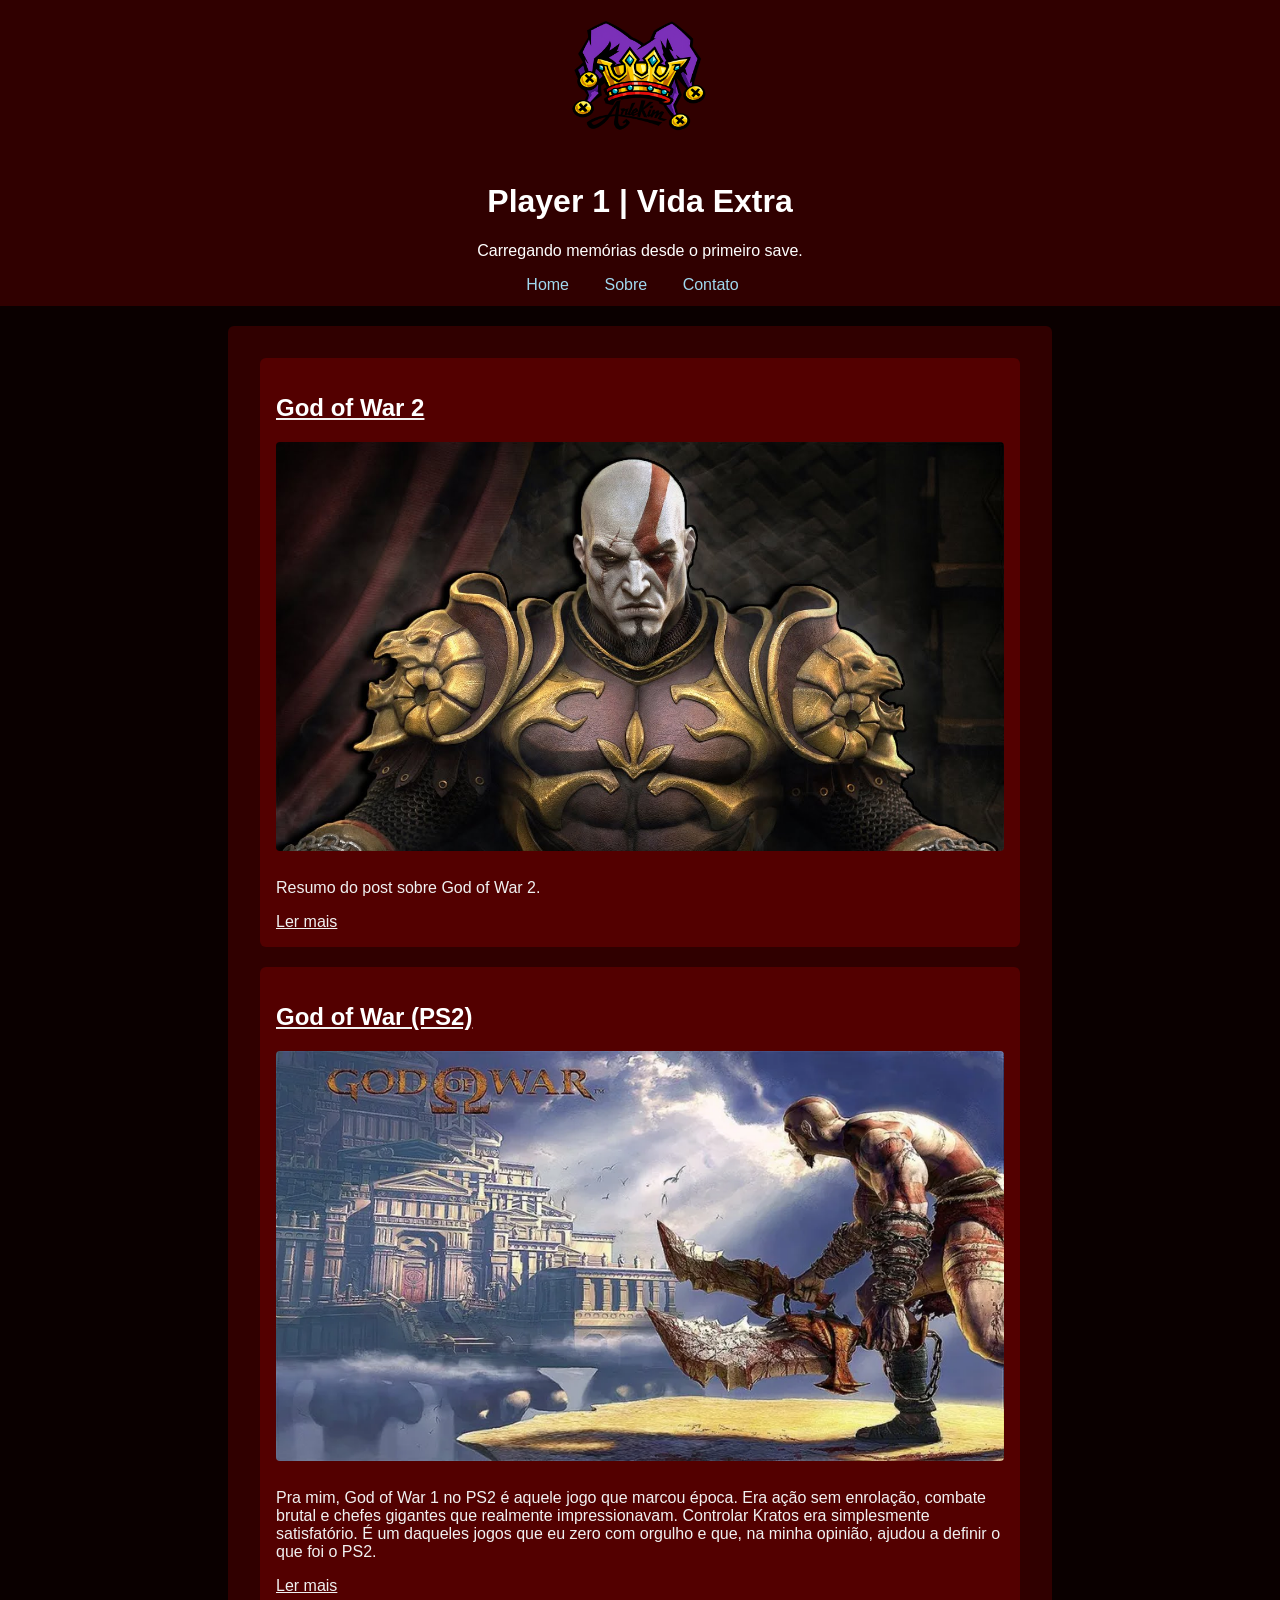
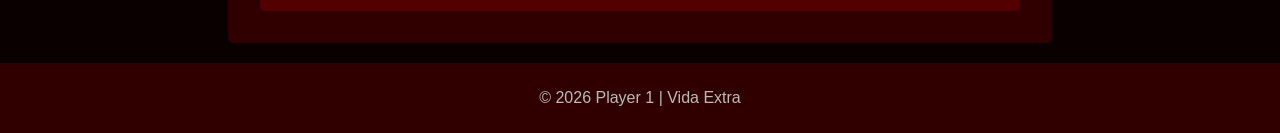
==== index.html @ 26068792 "Add files via upload" ====
<!DOCTYPE html>
<html lang="pt-br">
<head>
<meta charset="UTF-8">
<meta name="viewport" content="width=device-width, initial-scale=1.0">
<title>Player 1 | Vida Extra</title>
<link rel="stylesheet" href="CSS/style.css">
</head>
<body>
<header>
   <div class="container">
      <img src="IMG/logo/Logo.png" alt="Logo">
      <h1>Player 1 | Vida Extra</h1>
      <p>Carregando memórias desde o primeiro save.</p>
      <div class="menu-toggle"><span></span><span></span><span></span></div>

   </div>
   <nav id="nav">
      <ul>
         <li><a href="index.html">Home</a></li>
         <li><a href="Pages/Sobre.html">Sobre</a></li>
         <li><a href="Pages/Contatos.html">Contato</a></li>
      </ul>
   </nav>
</header>
<main>
 <section class="posts container">

   <article class="card">
       <a href="/Pages/God-of-war-2.html"><h2>God of War 2</h2></a>
       <img src="IMG/posts/god-of-war-2.jpg" alt="God of War 2">
       <p>Resumo do post sobre God of War 2.</p>
       <a class="btn" href="Pages/God-of-war-2.html">Ler mais</a>
   </article>

   <article class="card">
       <a href="/Pages/God-of-war-1.html"><h2>God of War (PS2)</h2></a>
       <img src="IMG/posts/god-of-war-1.webp" alt="God of War PS2">
       <p>Pra mim, God of War 1 no PS2 é aquele jogo que marcou época. Era ação sem enrolação, combate brutal e chefes gigantes que realmente impressionavam. Controlar Kratos era simplesmente satisfatório. É um daqueles jogos que eu zero com orgulho e que, na minha opinião, ajudou a definir o que foi o PS2.</p>
       <a class="btn" href="Pages/God-of-war-1.html">Ler mais</a>
   </article>

 </section>
</main>
<footer>
 <p>&copy; 2026 Player 1 | Vida Extra</p>
</footer>
<script src="JS/menu-responsivo.js"></script>
</body>
</html>
---- CSS/style.css ----
/* Estilos básicos adequados para iniciante, porém limpos */

body {
  font-family: Arial, sans-serif;
  background-color: #0a0000;
  color: #f1f1f1;
  margin: 0;
  padding: 0;
}

header {
  background-color: #300000;
  color: #fff;
  text-align: center;
  padding: 12px;
}

header img {
  max-width: 150px;
  height: auto;
  display: block;
  margin: 0 auto;
}

nav ul {
  list-style: none;
  padding: 0;
  margin: 0;
  text-align: center;
}

nav ul li {
  display: inline-block;
  margin-right: 15px;
}

nav a {
  color: #a0d8ef;
  text-decoration: none;
  padding: 4px 8px;
  border-radius: 4px;
  transition: background 0.2s;
}

nav a:hover {
  background: #333;
}

main {  
  max-width: 800px;
  margin: 20px auto;
  padding: 12px;
  background-color: #300000;
  border-radius: 6px;
}

article a {
  text-decoration: underline;
  color: inherit;
}
article a:hover {
  color: #0af;
}


article a h2 {
  color: rgb(255, 255, 255);
  text-decoration: none;
}

article a h2:hover {
  text-decoration: underline;
  color:aqua;
}

article img {
  max-width: 100%;
  height: auto;
  border-radius: 4px;
}

footer {
  text-align: center;
  padding: 10px;
  background-color: #300000;
  color: #bbb;
}

/* Responsividade simples */
@media (max-width: 600px) {
  nav ul li {
    display: block;
    margin: 5px 0;
  }
}

.card {
  background: #530000;
  padding: 1rem;
  border-radius: 6px;
  margin: 20px;
}

.card img {
  width: 100%;
  border-radius: 4px;
  margin-bottom: .5rem;
}

.menu-toggle {
  width: 30px;
  cursor: pointer;
  display: none;
}

.menu-toggle span {
  display: block;
  height: 3px;
  background: #f1f1f1;
  margin: 6px 0;
  border-radius: 2px;
}

@media (max-width:1200px) {
  .menu-toggle { display: block; }
  nav { display: none; }
  nav.active { display: block; }
}
/* position hamburger at top-right */
header {
  position: relative;
}
.menu-toggle {
  position: absolute;
  right: 10px;
  top: 50%;
  transform: translateY(-50%);
}
@media (max-width:1200px) {
  header .container {
    justify-content: center;
  }
  nav ul {
    flex-direction: column;
    align-items: center;
  }
}
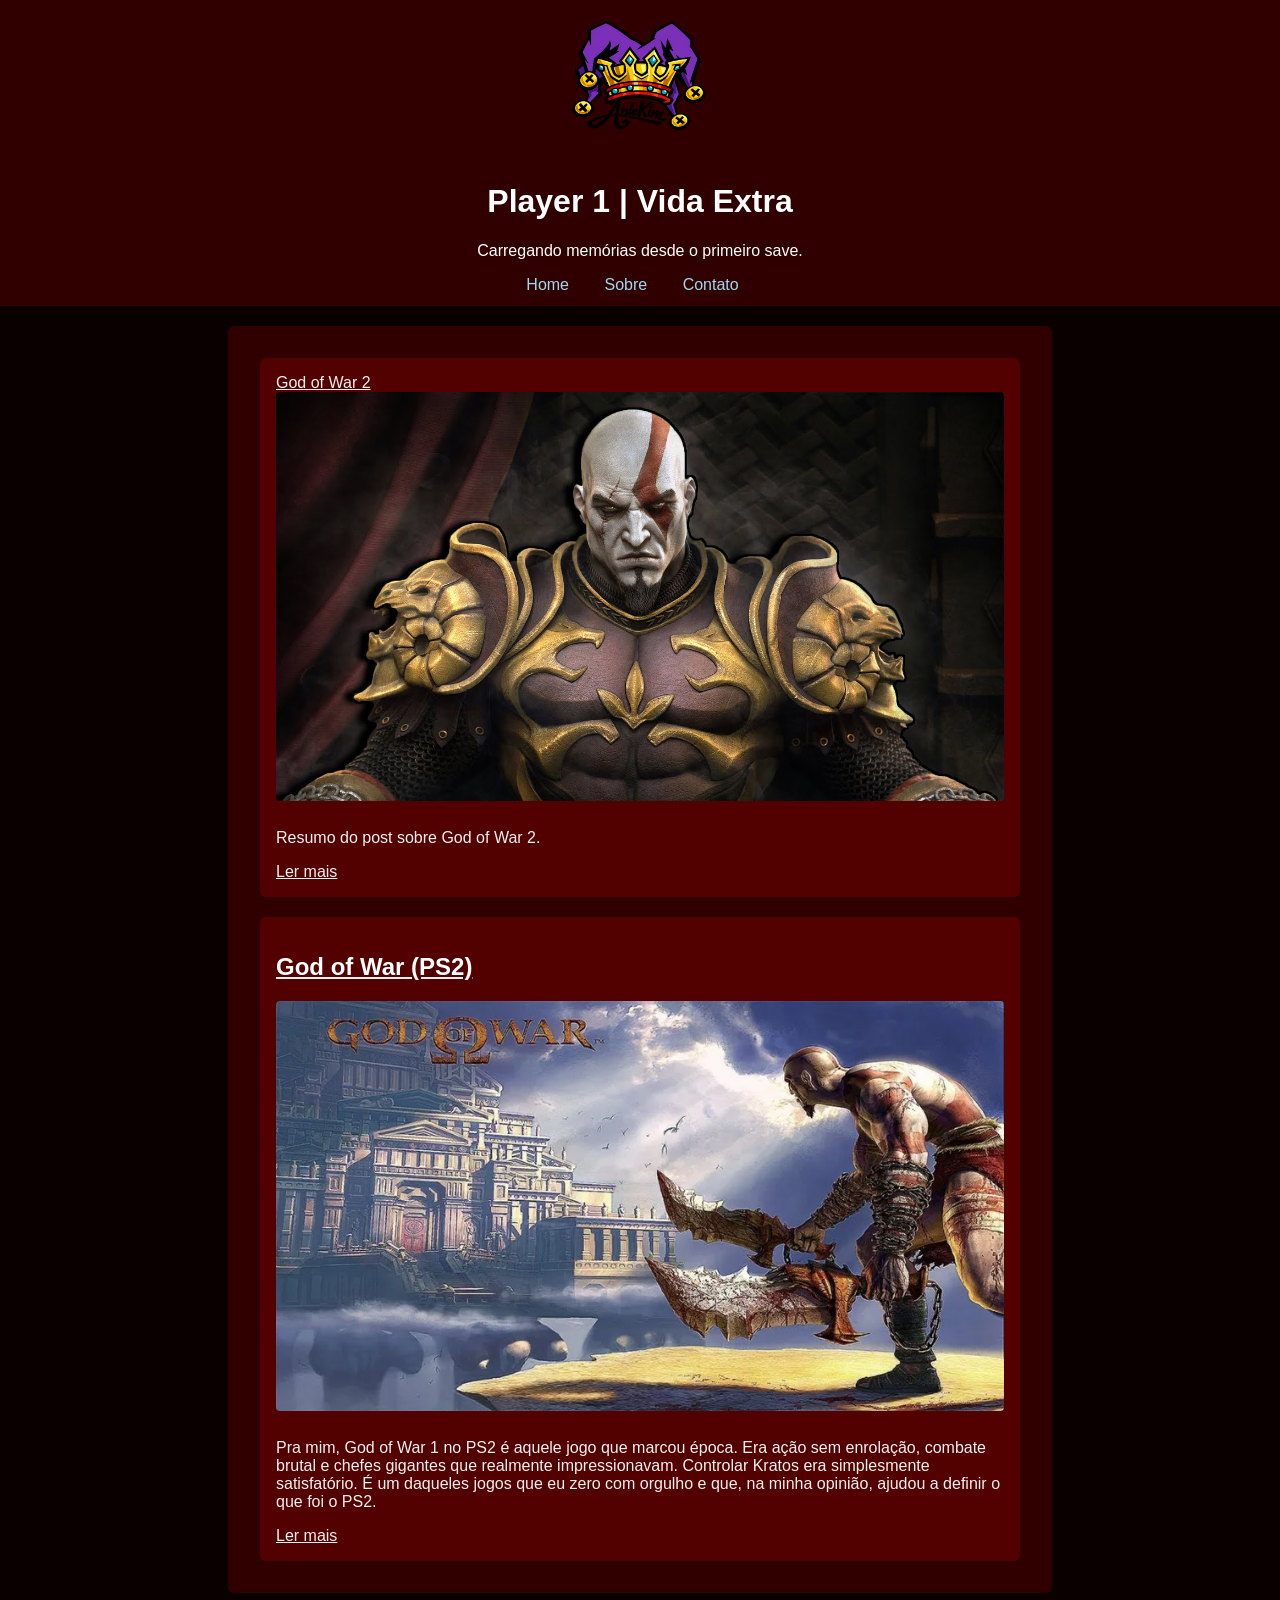
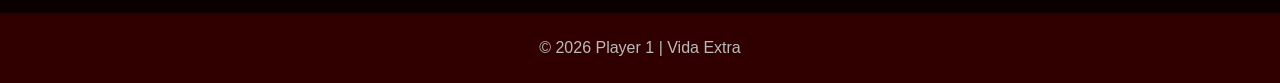
==== commit f2591c5e: "Remove heading tags from God of War 2 link" ====
--- a/index.html
+++ b/index.html
@@ -27,14 +27,14 @@
  <section class="posts container">
 
    <article class="card">
-       <a href="/Pages/God-of-war-2.html"><h2>God of War 2</h2></a>
+       <a href="Pages/God-of-war-2.html">God of War 2</a>
        <img src="IMG/posts/god-of-war-2.jpg" alt="God of War 2">
        <p>Resumo do post sobre God of War 2.</p>
        <a class="btn" href="Pages/God-of-war-2.html">Ler mais</a>
    </article>
 
    <article class="card">
-       <a href="/Pages/God-of-war-1.html"><h2>God of War (PS2)</h2></a>
+       <a href="Pages/God-of-war-1.html"><h2>God of War (PS2)</h2></a>
        <img src="IMG/posts/god-of-war-1.webp" alt="God of War PS2">
        <p>Pra mim, God of War 1 no PS2 é aquele jogo que marcou época. Era ação sem enrolação, combate brutal e chefes gigantes que realmente impressionavam. Controlar Kratos era simplesmente satisfatório. É um daqueles jogos que eu zero com orgulho e que, na minha opinião, ajudou a definir o que foi o PS2.</p>
        <a class="btn" href="Pages/God-of-war-1.html">Ler mais</a>
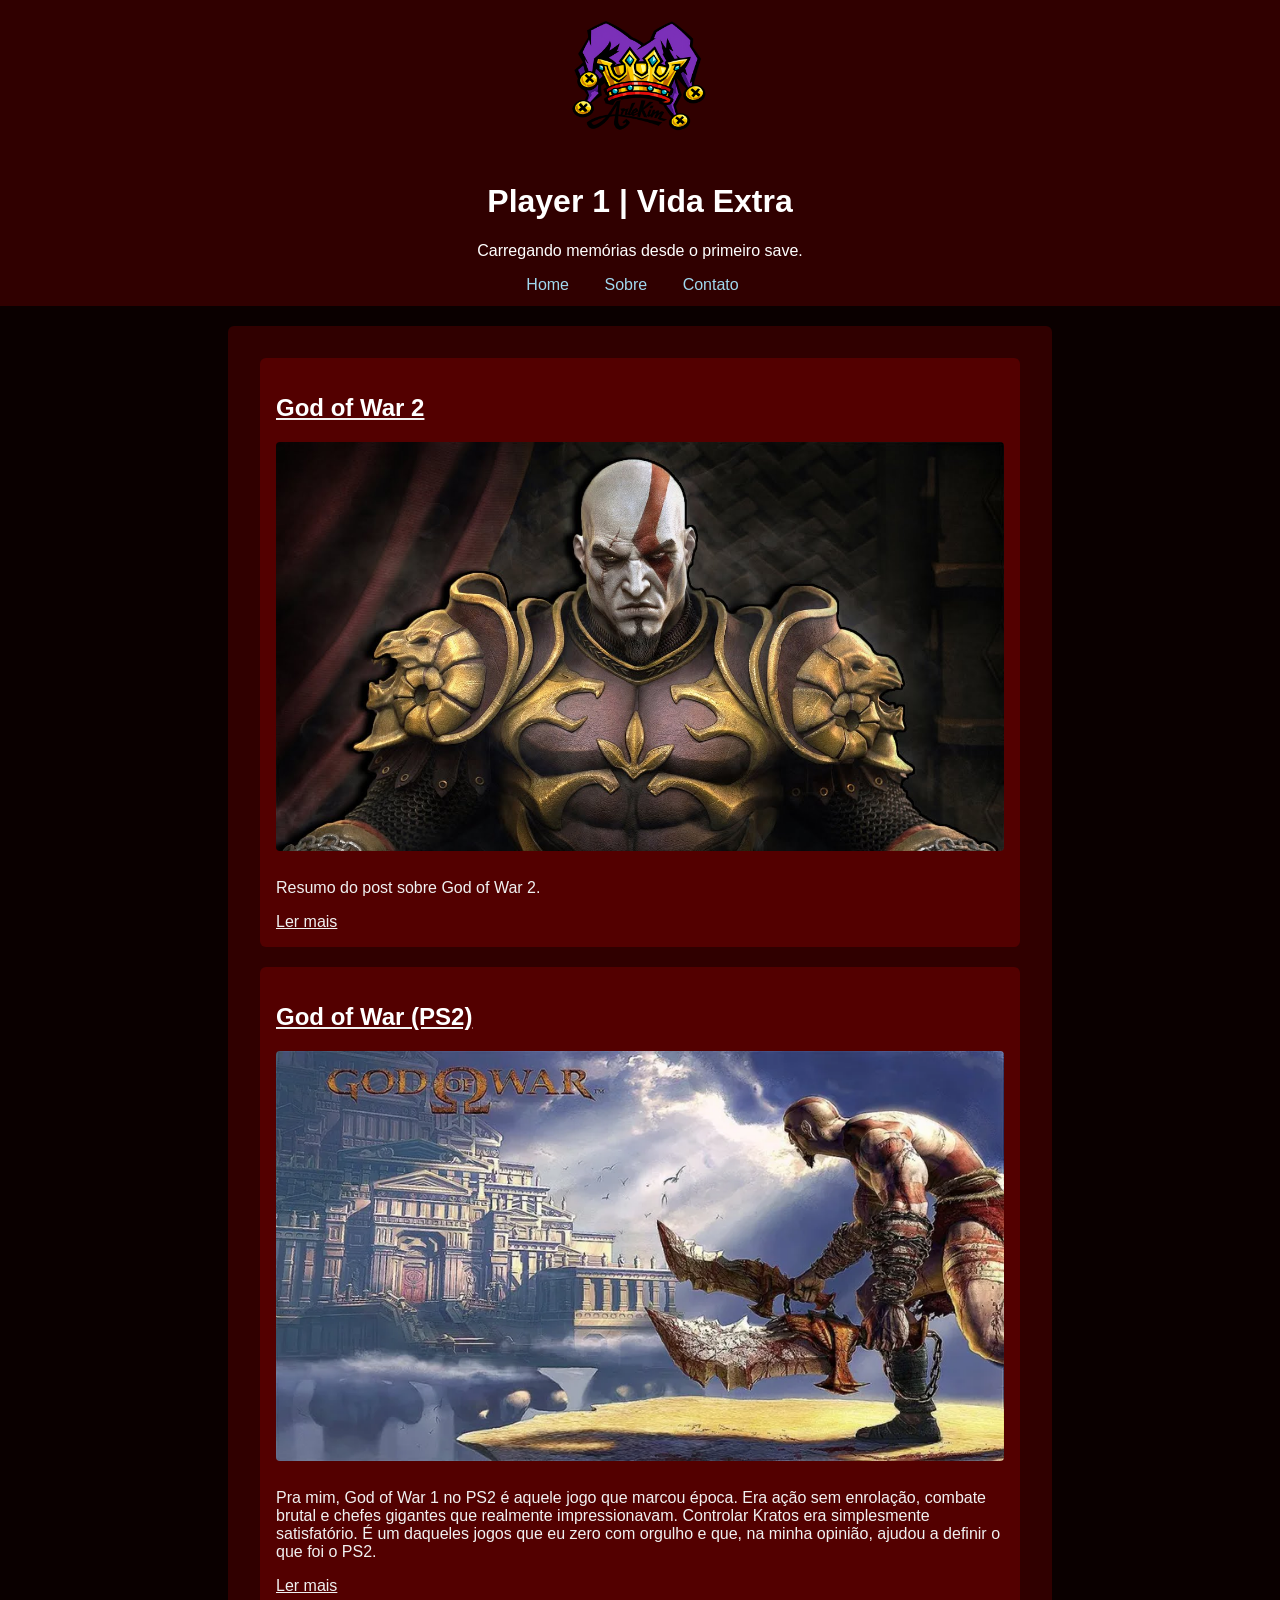
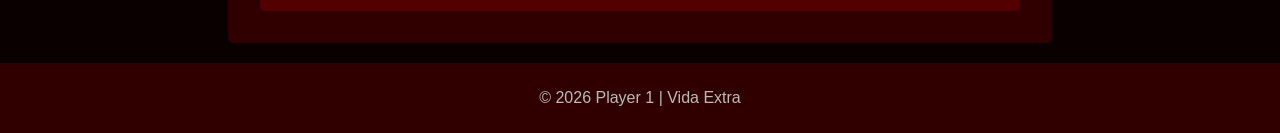
==== commit b6dc9288: "Wrap 'God of War 2' title in heading tag" ====
--- a/index.html
+++ b/index.html
@@ -27,7 +27,7 @@
  <section class="posts container">
 
    <article class="card">
-       <a href="Pages/God-of-war-2.html">God of War 2</a>
+       <a href="Pages/God-of-war-2.html"><h2>God of War 2</h2></a>
        <img src="IMG/posts/god-of-war-2.jpg" alt="God of War 2">
        <p>Resumo do post sobre God of War 2.</p>
        <a class="btn" href="Pages/God-of-war-2.html">Ler mais</a>
